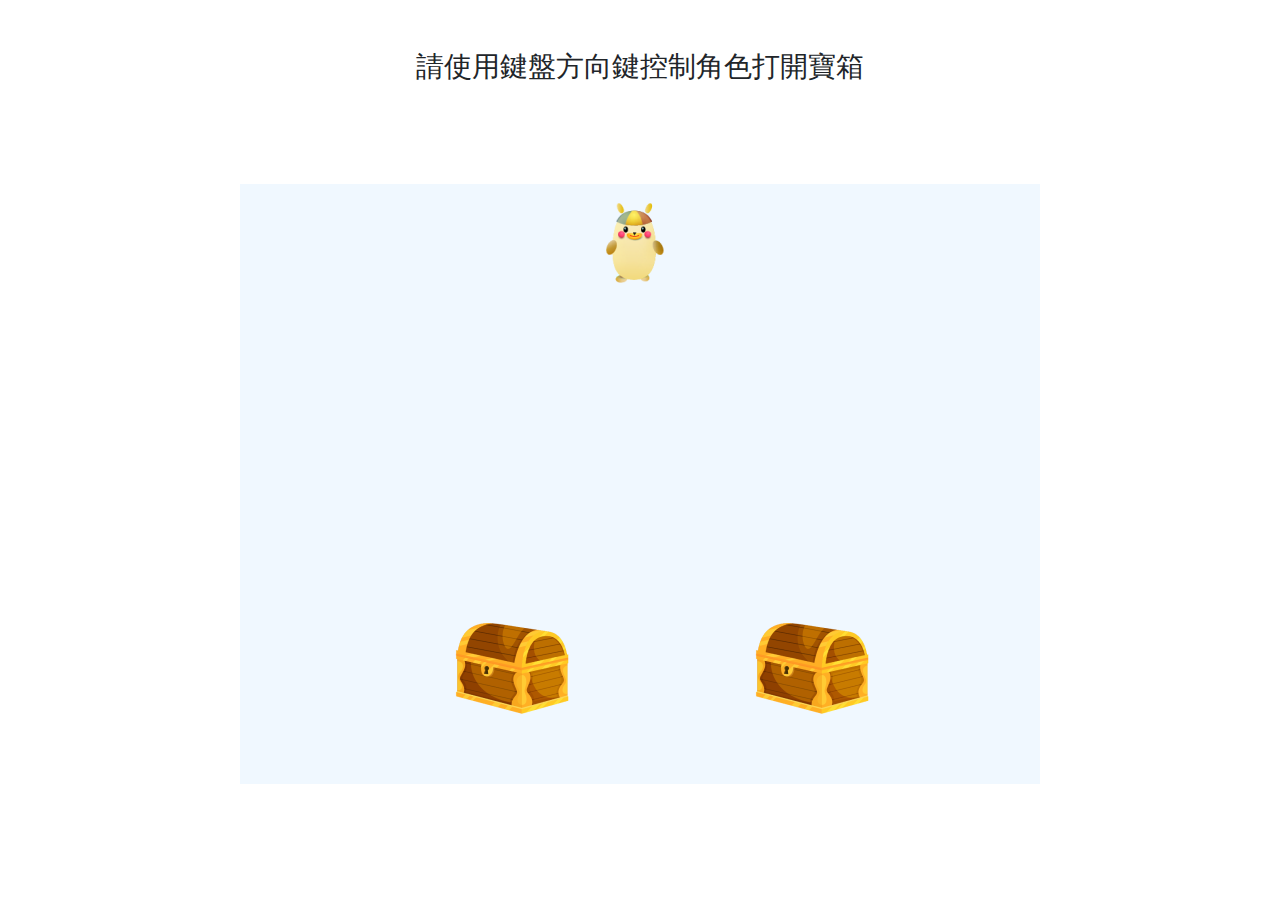
==== index.html @ 2ebefc75 "change name to index.html" ====
<!DOCTYPE html>
<html lang="zh">
  <head>
    <meta charset="UTF-8" />
    <meta
      name="viewport"
      content="width=device-width, user-scalable=no, initial-scale=1.0, maximum-scale=1.0, minimum-scale=1.0"
    />
    <meta http-equiv="X-UA-Compatible" content="ie=edge" />
    <title>Document</title>
    <link
      href="https://cdn.jsdelivr.net/npm/bootstrap@5.3.2/dist/css/bootstrap.min.css"
      rel="stylesheet"
    />
    <link rel="stylesheet" href="style.css" />
  </head>
  <body>
    <h3>請使用鍵盤方向鍵控制角色打開寶箱</h3>

    <div class="container">
      <div class="player"></div>
      <div class="treasure1"></div>
      <div class="cheese"></div>

      <div class="treasure2"></div>
      <div class="bomb"></div>
    </div>

    <script src="https://ajax.googleapis.com/ajax/libs/jquery/3.7.1/jquery.min.js"></script>
    <script src="https://cdn.jsdelivr.net/npm/bootstrap@5.3.2/dist/js/bootstrap.bundle.min.js"></script>
    <script>
      let player = $(".player");
      let orianta = 0;
      let step = 0;
      let treasure1 = $(".treasure1");
      let treasure2 = $(".treasure2");
      let isTreasureOpen = false; // 檢查寶箱是否被打開

      let myHandler = function (event) {
        if (step != 0 || isTreasureOpen) {
          return;
        }
        switch (event.keyCode) {
          case 38: //上
            orianta = 1;
            step = 4;
            break;
          case 39: //右
            orianta = 2;
            step = 4;

            break;
          case 40: //下
            orianta = 3;
            step = 4;

            break;
          case 37: //左
            orianta = 4;
            step = 4;

            break;
        }
        console.log(orianta, step, "---");
      };

      $("body").keydown(myHandler);

      let doMove = function () {
        setTimeout(doMove, 50);

        // 走完一個方向
        if (orianta != 0 && step == 0) {
          orianta = 0;
          checkCollision();

          return;
        }

        if (orianta == 0) {
          return;
        }

        console.log(orianta, step);
        switch (orianta) {
          case 1: //上
            player.css(
              "background-position",
              -85 * ((5 - step) % 4) + "px -384px"
            );
            if (player.css("top") !== "0px") {
              player.css(
                "background-position",
                -85 * ((5 - step) % 4) + "px -384px"
              );
              player.css("top", "-=10");
            }

            break;
          case 2: //右
            player.css(
              "background-position",
              -85 * ((5 - step) % 4) + "px -256px"
            );
            if (player.css("left") !== "720px") {
              player.css(
                "background-position",
                -85 * ((5 - step) % 4) + "px -256px"
              );
              player.css("left", "+=10");
            }

            break;
          case 3: //下
            player.css(
              "background-position",
              -85 * ((5 - step) % 4) + "px 0px"
            );
            if (player.css("top") !== "480px") {
              player.css(
                "background-position",
                -85 * ((5 - step) % 4) + "px 0px"
              );
              player.css("top", "+=10");
            }
            break;
          case 4: //左
            player.css(
              "background-position",
              -85 * ((5 - step) % 4) + "px -128px"
            );
            if (player.css("left") !== "0px") {
              player.css(
                "background-position",
                -85 * ((5 - step) % 4) + "px -128px"
              );
              player.css("left", "-=10");
            }

            break;
        }
        step--;
      };

      // 檢查碰撞函式
      const checkCollision = function () {
        if (isColliding(player, treasure1)) {
          // $("#exampleModal").modal("show");
          treasureOpen1();
        } else {
          if (isColliding(player, treasure2)) {
            // $("#exampleModal").modal("show");
            treasureOpen2();
          }
        }
      };

      // 判斷兩個元素是否碰撞的函式
      let isColliding = function (element1, element2) {
        let rect1 = element1[0].getBoundingClientRect();
        let rect2 = element2[0].getBoundingClientRect();

        let horizontalMargin = 20; // 左右調整的邊界值
        let verticalMargin = 40; // 上下調整的邊界值

        return !(
          rect1.right - horizontalMargin < rect2.left + horizontalMargin ||
          rect1.left + horizontalMargin > rect2.right - horizontalMargin ||
          rect1.bottom - verticalMargin < rect2.top + verticalMargin ||
          rect1.top + verticalMargin > rect2.bottom - verticalMargin
        );
      };
      doMove();

      // 打開寶箱的函式
      let treasureOpen1 = function () {
        isTreasureOpen = true;
        for (let i = 0; i < 5; i++) {
          setTimeout(() => {
            let currentPosition = parseInt(
              treasure1.css("background-position").split(" ")[0]
            );
            treasure1.css(
              "background-position",
              currentPosition - 150 + "px 0"
            );
          }, i * 100);
        }
        setTimeout(() => {
          $(".cheese").addClass("moveUp display-block");
        }, 800);
        setTimeout(() => {
          setTimeout(() => {
            confirm("獲得美味起司");
            player.css("background-image", "url('img/get-cheese.png')");
            $(".cheese").hide();
            treasure1.hide();
            treasure2.hide();
          }, 500);
        }, 2000);
      };

      let treasureOpen2 = function () {
        isTreasureOpen = true;
        for (let i = 0; i < 5; i++) {
          setTimeout(() => {
            let currentPosition = parseInt(
              treasure2.css("background-position").split(" ")[0]
            );
            treasure2.css(
              "background-position",
              currentPosition - 150 + "px 0"
            );
          }, i * 100);
        }
        setTimeout(() => {
          $(".bomb").addClass("moveUp display-block");
        }, 800);
        setTimeout(() => {
          setTimeout(() => {
            confirm("你被炸死了");
            player.css("background-image", "url('img/get-bomb.png')");
            $(".bomb").hide();
            treasure1.hide();
            treasure2.hide();
          }, 100);
        }, 2000);
      };
    </script>
  </body>
</html>
---- style.css ----
h3{
  text-align: center;
  margin: 50px;
}
.container {
  position: relative;
  width: 800px;
  height: 600px;
  background-color: #f0f8ff;
  overflow: hidden;
  margin-top: 100px;
}
.player {
  position: absolute;
  background-image: url("img/player08.png");
  background-position: 0px 0px;
  width: 85px;
  height: 128px;
  overflow: hidden;
  left: 350px;
}
.treasure1 {
  position: absolute;
  background-image: url("img/treasure01.png");
  background-position: 0px 0px;
  width: 150px;
  height: 146px;
  overflow: hidden;
  top: 400px;
  left: 200px;
  z-index: 2;
}
.treasure2 {
  position: absolute;
  background-image: url("img/treasure01.png");
  background-position: 0px 0px;
  width: 150px;
  height: 146px;
  overflow: hidden;
  top: 400px;
  left: 500px;

}
.cheese{
  position: absolute;
  background-image: url("img/cheese-01.png");
  background-position: 0px 0px;
  width: 100px;
  height: 100px;
  overflow: hidden;
  top: 430px;
  left: 220px;
  background-size: contain;
  z-index: 2;
  display: none;
}
.bomb{
  position: absolute;
  background-image: url("img/bomb-01.png");
  background-position: 0px 0px;
  width: 80px;
  height: 80px;
  overflow: hidden;
  top: 440px;
  left: 520px;
  background-size: contain;
  z-index: 2;
  display: none;
}
.moveUp{
  animation-name: MoveUp; 
  animation-duration: 1s; 
  animation-fill-mode: forwards; 
}
.display-block{
  display: block;
}

@keyframes MoveUp {

  from {
    top: 430px;
  }
  to {
    top: 380px;
  }
}
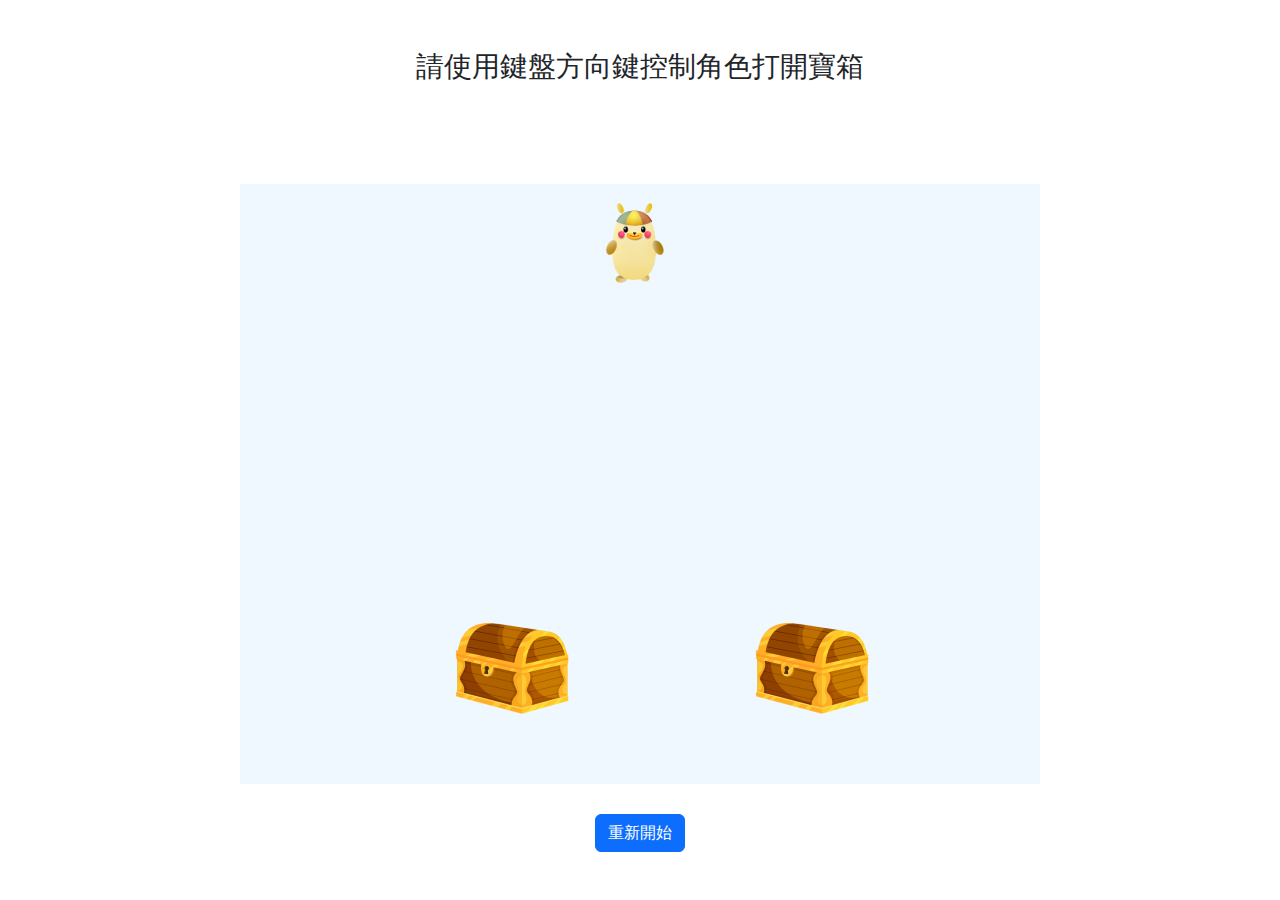
==== commit 33524d58: "add README.md" ====
--- a/index.html
+++ b/index.html
@@ -25,6 +25,9 @@
       <div class="treasure2"></div>
       <div class="bomb"></div>
     </div>
+    <div class="restartButton">
+      <button id="restartButton" class="btn btn-primary">重新開始</button>
+    </div>
 
     <script src="https://ajax.googleapis.com/ajax/libs/jquery/3.7.1/jquery.min.js"></script>
     <script src="https://cdn.jsdelivr.net/npm/bootstrap@5.3.2/dist/js/bootstrap.bundle.min.js"></script>
@@ -193,7 +196,7 @@
           setTimeout(() => {
             confirm("獲得美味起司");
             player.css("background-image", "url('img/get-cheese.png')");
-            $(".cheese").hide();
+            $(".cheese").removeClass("display-block");
             treasure1.hide();
             treasure2.hide();
           }, 500);
@@ -220,12 +223,39 @@
           setTimeout(() => {
             confirm("你被炸死了");
             player.css("background-image", "url('img/get-bomb.png')");
-            $(".bomb").hide();
+            $(".bomb").removeClass("display-block");
             treasure1.hide();
             treasure2.hide();
           }, 100);
         }, 2000);
       };
+
+      $("#restartButton").click(function () {
+        // 重置
+        resetGame();
+      });
+
+      //  重制遊戲函式
+      function resetGame() {
+        player.css({
+          top: "0px",
+          left: "350px",
+          backgroundImage: "url('img/player08.png')",
+        });
+
+        treasure1.css("background-position", "0px 0px");
+        treasure2.css("background-position", "0px 0px");
+
+        treasure1.show();
+        treasure2.show();
+
+        $(".cheese").removeClass("moveUp display-block");
+        $(".bomb").removeClass("moveUp display-block");
+
+        isTreasureOpen = false;
+        step = 0;
+        orianta = 0;
+      }
     </script>
   </body>
 </html>
--- a/style.css
+++ b/style.css
@@ -84,4 +84,9 @@
   to {
     top: 380px;
   }
-}+}
+.restartButton{
+  margin-top: 30px;
+  display: flex;
+  justify-content: center;
+}
